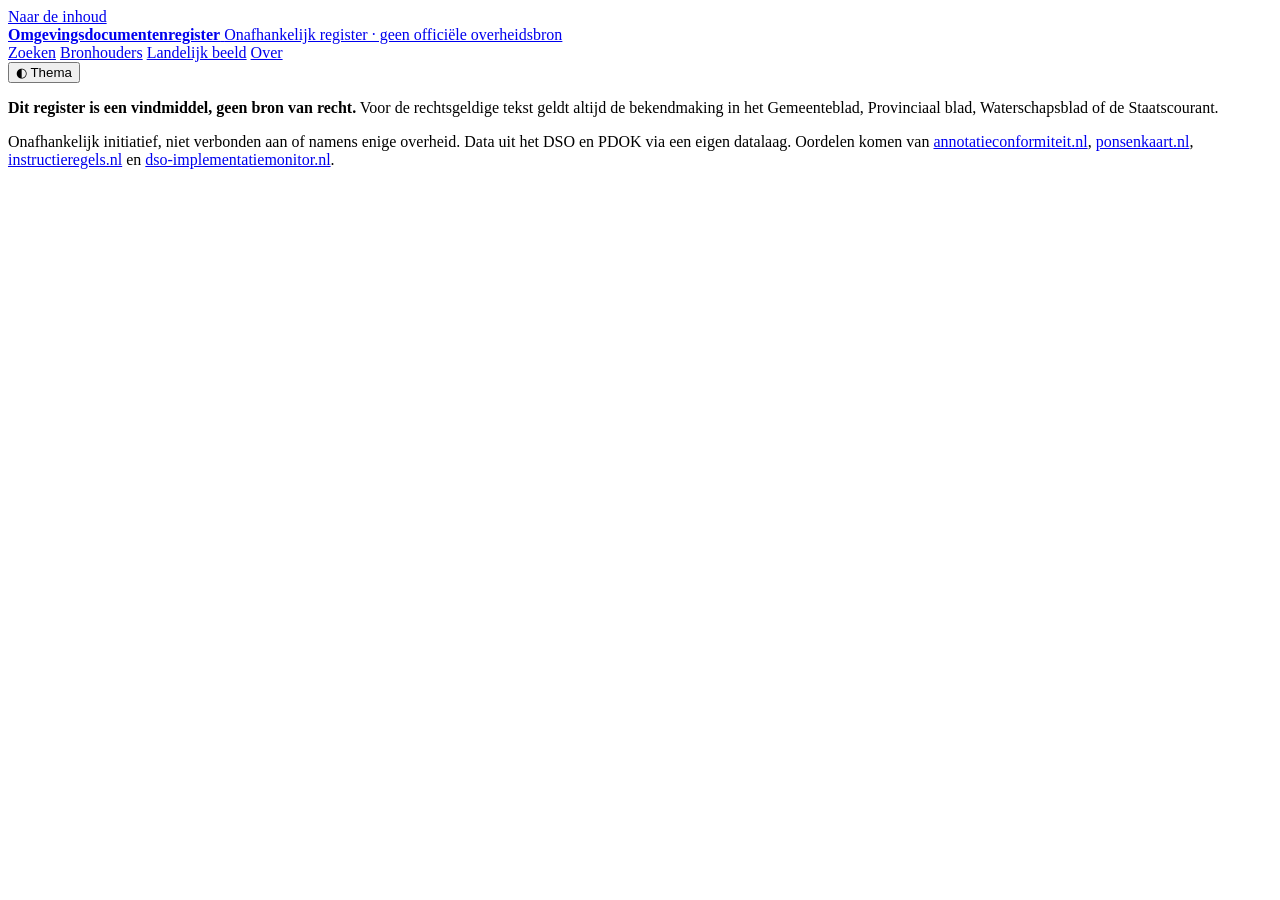
==== public/index.html @ 6c64434e "og-tags en meta description voor gedeelde links Zonder og:title/og:description valt een platform ter" ====
<!doctype html>
<html lang="nl">
<head>
<meta charset="utf-8">
<meta name="viewport" content="width=device-width, initial-scale=1">
<title>Omgevingsdocumentenregister — onafhankelijk register</title>
<meta name="description" content="Onafhankelijk, doorzoekbaar register van omgevingsdocumenten onder de Omgevingswet en de Wro-plannen die onder het overgangsrecht nog gelden.">
<link rel="canonical" href="https://omgevingsdocumentenregister.nl/">

<meta property="og:type" content="website">
<meta property="og:site_name" content="Omgevingsdocumentenregister">
<meta property="og:locale" content="nl_NL">
<meta property="og:url" content="https://omgevingsdocumentenregister.nl/">
<meta property="og:title" content="Omgevingsdocumentenregister — onafhankelijk register">
<meta property="og:description" content="Onafhankelijk, doorzoekbaar register van omgevingsdocumenten onder de Omgevingswet en de Wro-plannen die onder het overgangsrecht nog gelden. Geen officiële overheidsbron.">
<meta name="twitter:card" content="summary">

<meta name="color-scheme" content="light dark">
<link rel="preconnect" href="https://fonts.googleapis.com">
<link rel="preconnect" href="https://fonts.gstatic.com" crossorigin>
<link href="https://fonts.googleapis.com/css2?family=Newsreader:ital,opsz,wght@0,6..72,400;0,6..72,600;0,6..72,700;1,6..72,400&family=Atkinson+Hyperlegible:ital,wght@0,400;0,700;1,400&family=IBM+Plex+Mono:wght@400;500&display=swap" rel="stylesheet">
<!-- ?v= is geen sier: Cloudflare Pages negeert Cache-Control uit _headers voor
     assets en zet er zelf max-age=14400 op. index.html krijgt wél max-age=0,
     dus een nieuwe query-string is de enige manier om een fix direct bij de
     bezoeker te krijgen. BUMP DEZE WAARDE bij elke wijziging in een .js of
     .css hieronder — anders draait men tot vier uur lang de oude versie. -->
<link rel="stylesheet" href="/styles.css?v=2026-08-09b">
<link rel="icon" href="data:image/svg+xml,<svg xmlns='http://www.w3.org/2000/svg' viewBox='0 0 32 32'><rect width='32' height='32' fill='%23111'/><rect x='6' y='7' width='20' height='2.5' fill='%23e2dccd'/><rect x='6' y='14' width='20' height='2.5' fill='%23e2dccd'/><rect x='6' y='21' width='13' height='2.5' fill='%23c0341a'/></svg>">
</head>
<body>

<a class="skiplink" href="#main">Naar de inhoud</a>

<header class="site">
  <div class="wrap site-inner">
    <a class="brand" href="/">
      <span class="brand-mark" aria-hidden="true"><i></i><i></i><i></i></span>
      <span class="brand-text">
        <strong>Omgevingsdocumentenregister</strong>
        <span class="brand-sub">Onafhankelijk register · geen officiële overheidsbron</span>
      </span>
    </a>
    <nav class="site-nav" aria-label="Hoofdmenu">
      <a href="/zoeken" data-nav="zoeken">Zoeken</a>
      <a href="/bronhouders" data-nav="bronhouders">Bronhouders</a>
      <a href="/landelijk-beeld" data-nav="landelijk-beeld">Landelijk beeld</a>
      <a href="/over-het-register" data-nav="over-het-register">Over</a>
    </nav>
    <button class="theme-toggle" type="button" id="themeToggle" aria-live="polite">
      <span aria-hidden="true">◐</span> <span class="tt-label">Thema</span>
    </button>
  </div>
</header>

<main id="main" tabindex="-1">
  <div id="view" class="wrap"></div>
</main>

<footer class="site-foot">
  <div class="wrap">
    <p><strong>Dit register is een vindmiddel, geen bron van recht.</strong> Voor de rechtsgeldige tekst geldt altijd de
    bekendmaking in het Gemeenteblad, Provinciaal blad, Waterschapsblad of de Staatscourant.</p>
    <p class="muted">Onafhankelijk initiatief, niet verbonden aan of namens enige overheid.
    Data uit het DSO en PDOK via een eigen datalaag. Oordelen komen van
    <a href="https://annotatieconformiteit.nl">annotatieconformiteit.nl</a>,
    <a href="https://ponsenkaart.nl">ponsenkaart.nl</a>,
    <a href="https://instructieregels.nl">instructieregels.nl</a> en
    <a href="https://dso-implementatiemonitor.nl">dso-implementatiemonitor.nl</a>.</p>
  </div>
</footer>

<script src="/lenzen.js?v=2026-08-09b"></script>
<script src="/gio.js?v=2026-08-09b"></script>
<script src="/app.js?v=2026-08-09b"></script>
</body>
</html>
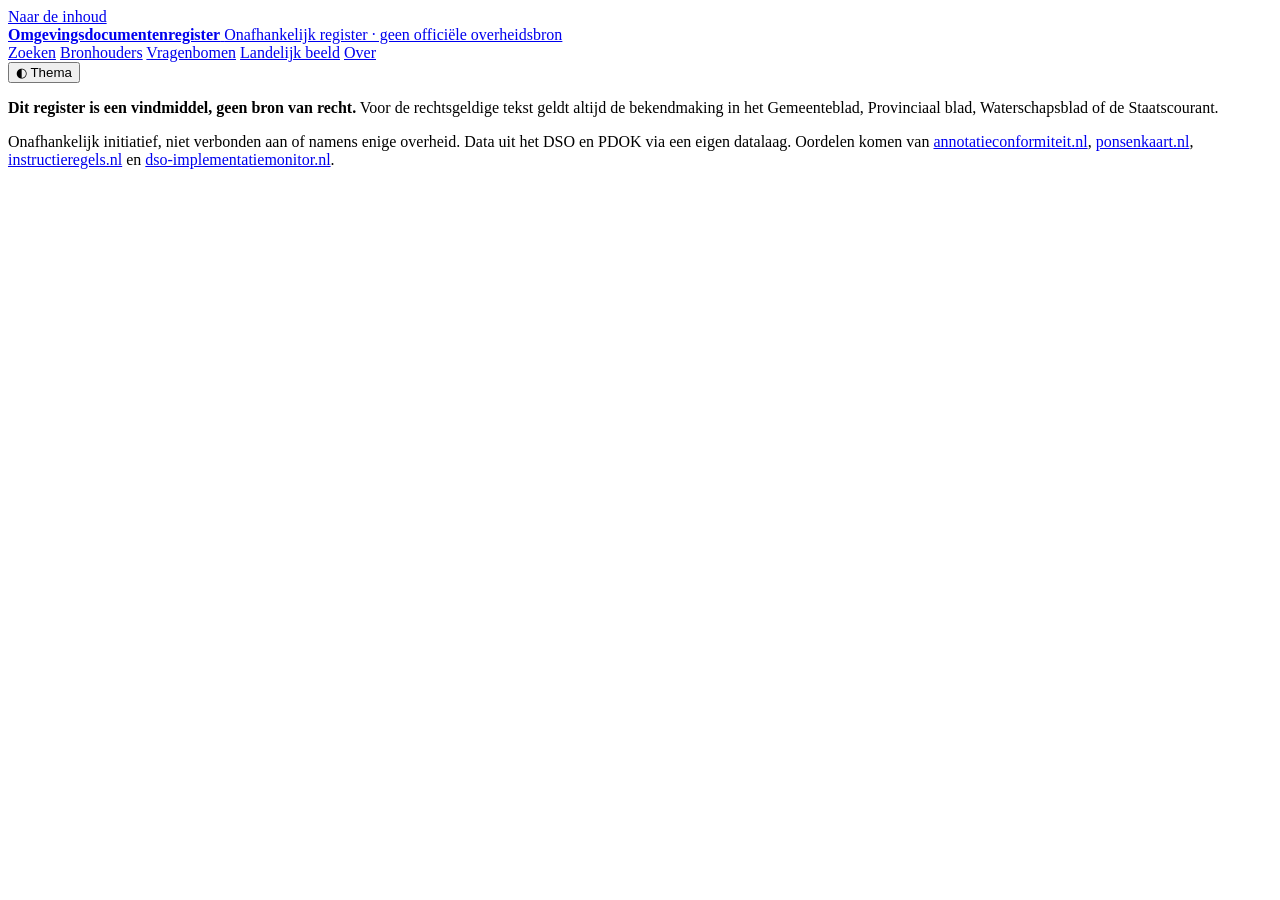
==== commit eabc186a: "vragenbomen-sectie en koel palet Twee dingen in één commit omdat de nieuwe sectie de nieuwe kleuren " ====
--- a/public/index.html
+++ b/public/index.html
@@ -13,7 +13,12 @@
 <meta property="og:url" content="https://omgevingsdocumentenregister.nl/">
 <meta property="og:title" content="Omgevingsdocumentenregister — onafhankelijk register">
 <meta property="og:description" content="Onafhankelijk, doorzoekbaar register van omgevingsdocumenten onder de Omgevingswet en de Wro-plannen die onder het overgangsrecht nog gelden. Geen officiële overheidsbron.">
-<meta name="twitter:card" content="summary">
+<meta property="og:image" content="https://omgevingsdocumentenregister.nl/og.jpg">
+<meta property="og:image:type" content="image/jpeg">
+<meta property="og:image:width" content="2400">
+<meta property="og:image:height" content="1260">
+<meta property="og:image:alt" content="De zoekresultaten van het register, met de naam eroverheen.">
+<meta name="twitter:card" content="summary_large_image">
 
 <meta name="color-scheme" content="light dark">
 <link rel="preconnect" href="https://fonts.googleapis.com">
@@ -24,7 +29,7 @@
      dus een nieuwe query-string is de enige manier om een fix direct bij de
      bezoeker te krijgen. BUMP DEZE WAARDE bij elke wijziging in een .js of
      .css hieronder — anders draait men tot vier uur lang de oude versie. -->
-<link rel="stylesheet" href="/styles.css?v=2026-08-09b">
+<link rel="stylesheet" href="/styles.css?v=2026-09-02a">
 <link rel="icon" href="data:image/svg+xml,<svg xmlns='http://www.w3.org/2000/svg' viewBox='0 0 32 32'><rect width='32' height='32' fill='%23111'/><rect x='6' y='7' width='20' height='2.5' fill='%23e2dccd'/><rect x='6' y='14' width='20' height='2.5' fill='%23e2dccd'/><rect x='6' y='21' width='13' height='2.5' fill='%23c0341a'/></svg>">
 </head>
 <body>
@@ -43,6 +48,7 @@
     <nav class="site-nav" aria-label="Hoofdmenu">
       <a href="/zoeken" data-nav="zoeken">Zoeken</a>
       <a href="/bronhouders" data-nav="bronhouders">Bronhouders</a>
+      <a href="/vragenbomen" data-nav="vragenbomen">Vragenbomen</a>
       <a href="/landelijk-beeld" data-nav="landelijk-beeld">Landelijk beeld</a>
       <a href="/over-het-register" data-nav="over-het-register">Over</a>
     </nav>
@@ -69,8 +75,8 @@
   </div>
 </footer>
 
-<script src="/lenzen.js?v=2026-08-09b"></script>
-<script src="/gio.js?v=2026-08-09b"></script>
-<script src="/app.js?v=2026-08-09b"></script>
+<script src="/lenzen.js?v=2026-09-02a"></script>
+<script src="/gio.js?v=2026-09-02a"></script>
+<script src="/app.js?v=2026-09-02a"></script>
 </body>
 </html>
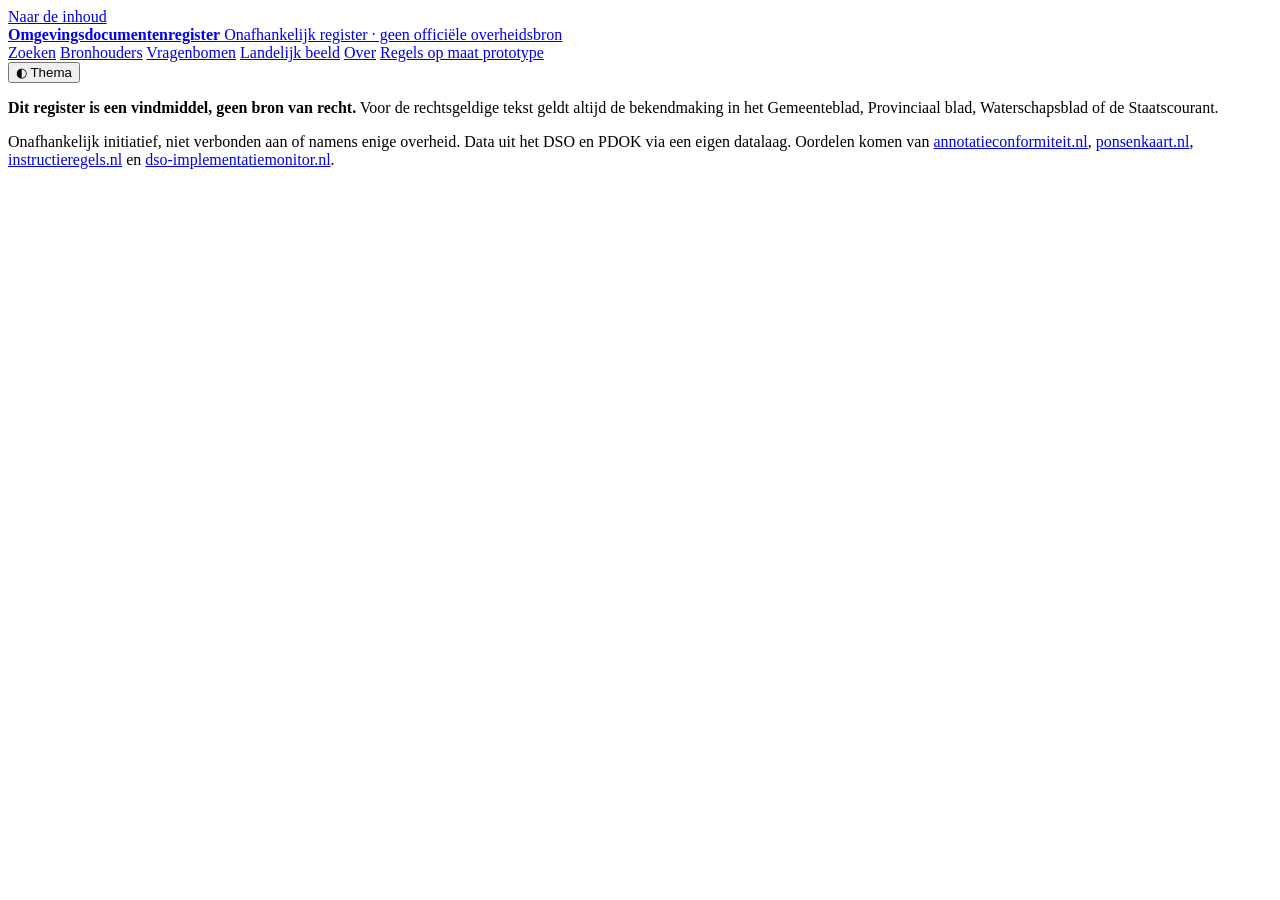
==== commit a9e452de: "Stijl C in het register + Regels op maat als /regels-op-maat/ - stijl.css (canoniek): tokens en bouw" ====
--- a/public/index.html
+++ b/public/index.html
@@ -23,13 +23,14 @@
 <meta name="color-scheme" content="light dark">
 <link rel="preconnect" href="https://fonts.googleapis.com">
 <link rel="preconnect" href="https://fonts.gstatic.com" crossorigin>
-<link href="https://fonts.googleapis.com/css2?family=Newsreader:ital,opsz,wght@0,6..72,400;0,6..72,600;0,6..72,700;1,6..72,400&family=Atkinson+Hyperlegible:ital,wght@0,400;0,700;1,400&family=IBM+Plex+Mono:wght@400;500&display=swap" rel="stylesheet">
+<link href="https://fonts.googleapis.com/css2?family=Source+Serif+4:ital,opsz,wght@0,8..60,400;0,8..60,600;1,8..60,400&family=Atkinson+Hyperlegible:ital,wght@0,400;0,700;1,400&family=IBM+Plex+Mono:wght@400;500&display=swap" rel="stylesheet">
 <!-- ?v= is geen sier: Cloudflare Pages negeert Cache-Control uit _headers voor
      assets en zet er zelf max-age=14400 op. index.html krijgt wél max-age=0,
      dus een nieuwe query-string is de enige manier om een fix direct bij de
      bezoeker te krijgen. BUMP DEZE WAARDE bij elke wijziging in een .js of
      .css hieronder — anders draait men tot vier uur lang de oude versie. -->
-<link rel="stylesheet" href="/styles.css?v=2026-09-02a">
+<link rel="stylesheet" href="/stijl.css?v=2026-09-16b">
+<link rel="stylesheet" href="/styles.css?v=2026-09-16b">
 <link rel="icon" href="data:image/svg+xml,<svg xmlns='http://www.w3.org/2000/svg' viewBox='0 0 32 32'><rect width='32' height='32' fill='%23111'/><rect x='6' y='7' width='20' height='2.5' fill='%23e2dccd'/><rect x='6' y='14' width='20' height='2.5' fill='%23e2dccd'/><rect x='6' y='21' width='13' height='2.5' fill='%23c0341a'/></svg>">
 </head>
 <body>
@@ -51,6 +52,7 @@
       <a href="/vragenbomen" data-nav="vragenbomen">Vragenbomen</a>
       <a href="/landelijk-beeld" data-nav="landelijk-beeld">Landelijk beeld</a>
       <a href="/over-het-register" data-nav="over-het-register">Over</a>
+      <a href="/regels-op-maat/" data-volledig>Regels op maat <span class="proto">prototype</span></a>
     </nav>
     <button class="theme-toggle" type="button" id="themeToggle" aria-live="polite">
       <span aria-hidden="true">◐</span> <span class="tt-label">Thema</span>
@@ -75,8 +77,8 @@
   </div>
 </footer>
 
-<script src="/lenzen.js?v=2026-09-02a"></script>
-<script src="/gio.js?v=2026-09-02a"></script>
-<script src="/app.js?v=2026-09-02a"></script>
+<script src="/lenzen.js?v=2026-09-16b"></script>
+<script src="/gio.js?v=2026-09-16b"></script>
+<script src="/app.js?v=2026-09-16b"></script>
 </body>
 </html>
